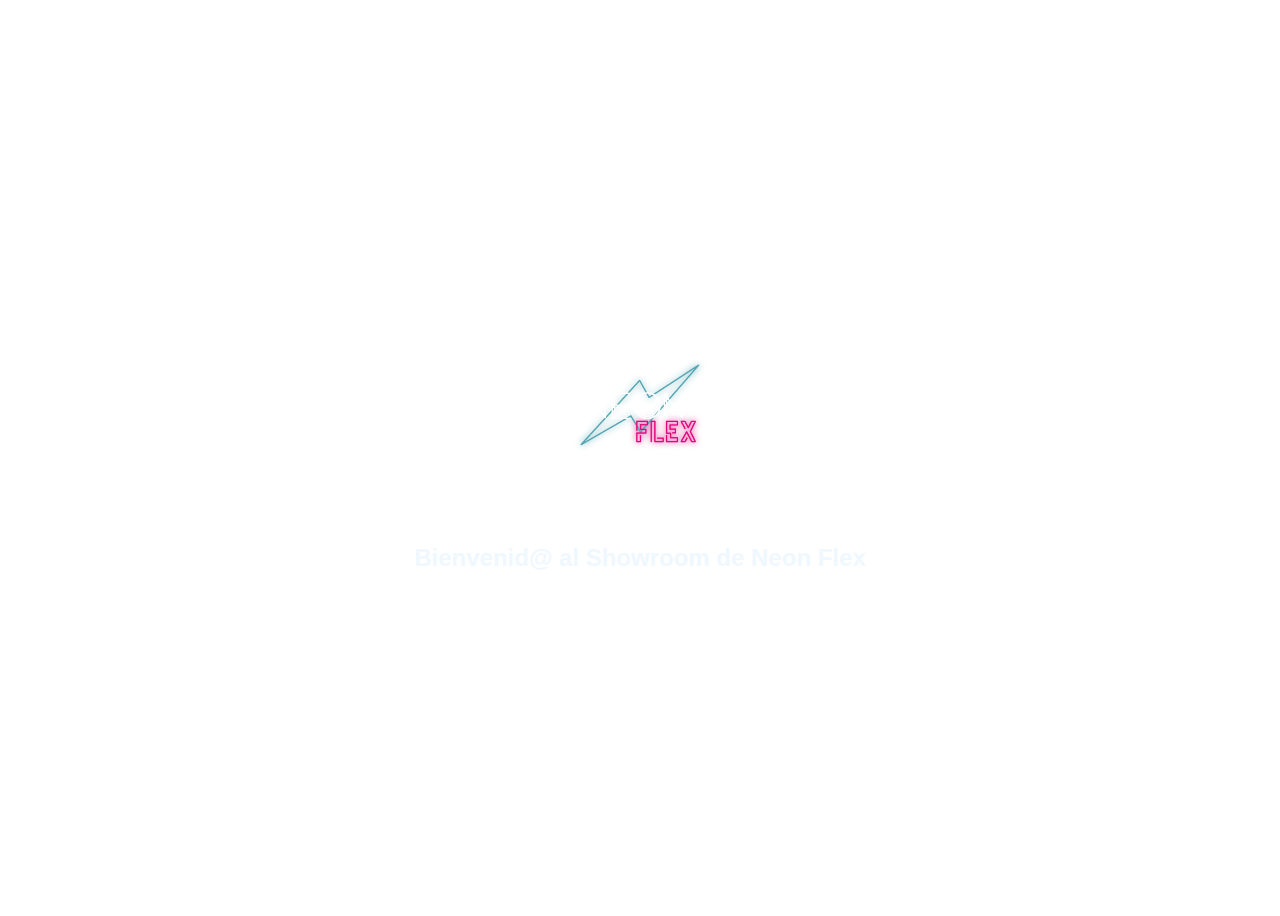
==== index.html @ dae8bcdf "first commit" ====
<!DOCTYPE html>
<html>
<head>
    <link rel="stylesheet" href="style.css">
  <meta charset="UTF-8">
  <meta name="viewport" content="width=device-width, initial-scale=1.0">
  <title>Neon Flex Showroom</title>

</head>
<body>
  <div class="logo"></div>
  <div class="welcome-message">Bienvenid@ al Showroom de Neon Flex</div>

  <script>
    setTimeout(function() {
      window.location.href = 'https://linktr.ee/showrromneonflex';
      // replace with your desired URL
    }, 4000);
  </script>
</body>
</html>
---- style.css ----
body {
  display: flex;
  flex-direction: column;
  align-items: center;
  justify-content: center;
  min-height: 100vh;
  font-family: Arial, sans-serif;
  animation: changeBackground 4s linear infinite;
}
  @keyframes changeBackground {
    0% {
      background: linear-gradient(-45deg, #570f57, #1d6464, #256825, #9c9c15);
      background-size: 400% 400%;
      background-position: 0 50%;
    }
    100% {
      background: linear-gradient(-45deg, #000000, #886210, #785ba1, #322e37);
      background-size: 400% 400%;
      background-position: 100% 50%;
    }
  }


.logo {
  width: 200px;
  height: 200px;
  background-image: url('glowlogo.png'); /* replace with your logo URL or data URI */
  background-size: contain;
  background-repeat: no-repeat;
  margin-bottom: 20px;
}

.welcome-message {
  font-size: 24px;
  font-weight: bold;
  text-align: center;
  margin-bottom: 20px;
  color: aliceblue;
}
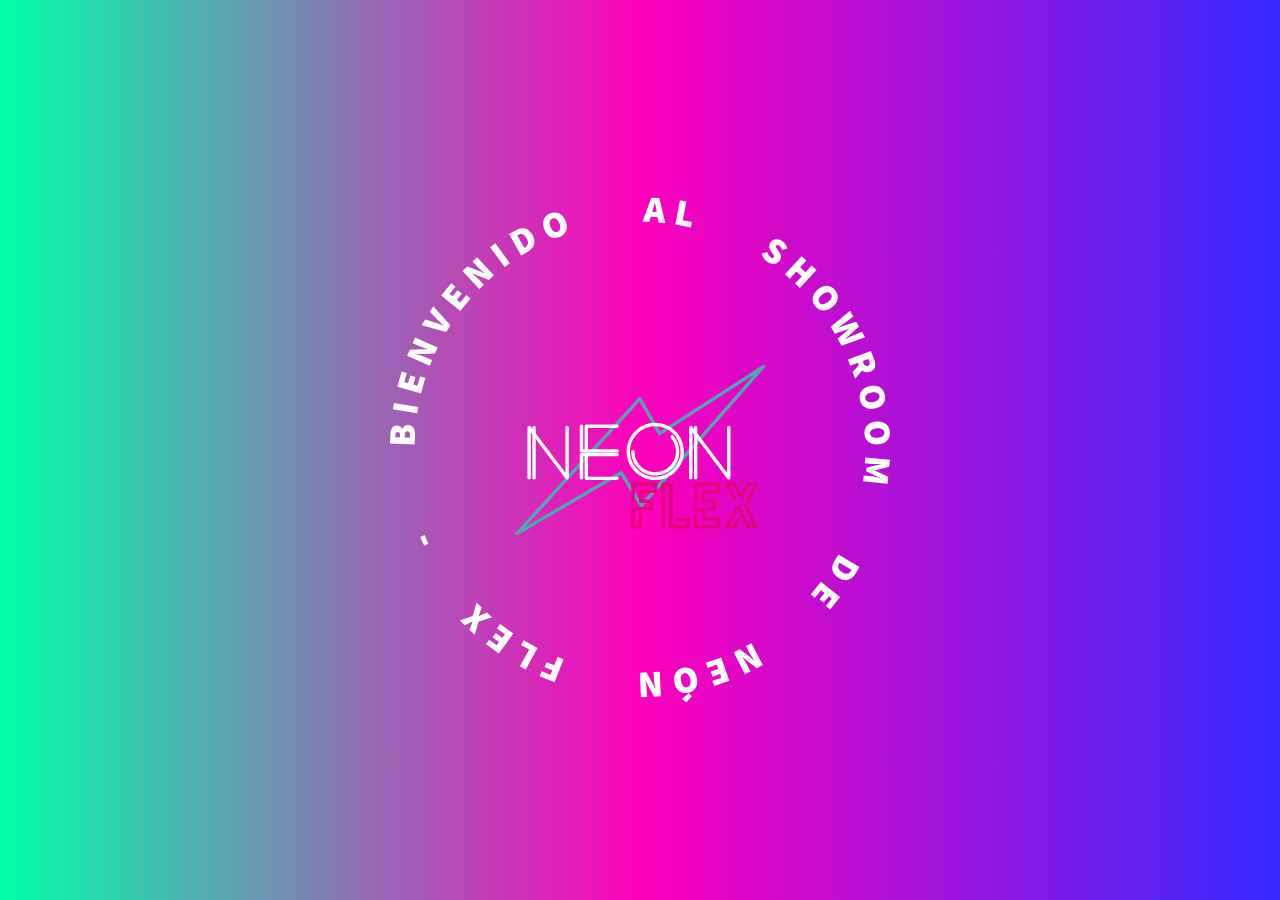
==== commit 95260998: "segundo" ====
--- a/index.html
+++ b/index.html
@@ -1,21 +1,261 @@
-<!DOCTYPE html>
-<html>
-<head>
-    <link rel="stylesheet" href="style.css">
-  <meta charset="UTF-8">
-  <meta name="viewport" content="width=device-width, initial-scale=1.0">
-  <title>Neon Flex Showroom</title>
+<html lang="es">
+  <head>
+    <meta charset="UTF-8" />
+    <meta name="viewport" content="width=device-width, initial-scale=1.0" />
+    <link rel="stylesheet" href="styles.css" />
+    <title>Showroom Neón Flex</title>
+  </head>
+  <body>
+    <div class="contenedor">
+      <div class="logo">
+        <?xml version="1.0" encoding="UTF-8"?>
+        <svg
+          id="logoneon"
+          data-name="Capa 1"
+          xmlns="http://www.w3.org/2000/svg"
+          viewBox="0 0 2145 1463"
+        >
+          <defs>
+            <style>
+              .cls-1 {
+                fill: #fff;
+              }
 
-</head>
-<body>
-  <div class="logo"></div>
-  <div class="welcome-message">Bienvenid@ al Showroom de Neon Flex</div>
+              .cls-2 {
+                fill: #53a5b1;
+              }
 
-  <script>
-    setTimeout(function() {
-      window.location.href = 'https://linktr.ee/showrromneonflex';
-      // replace with your desired URL
-    }, 4000);
-  </script>
-</body>
-</html>+              .cls-3 {
+                fill: #e3057d;
+              }
+            </style>
+          </defs>
+          <path
+            class="cls-2"
+            d="m14.51,1463c-4.25,0-8.44-1.87-11.28-5.38-4.51-5.57-4.28-13.6.55-18.9L1060.79,279.73c3.14-3.44,7.73-5.16,12.35-4.64,4.62.53,8.71,3.24,11,7.29l161.44,286.58L2122.63,2.32c6.08-3.93,14.12-2.77,18.85,2.71,4.73,5.48,4.69,13.6-.08,19.04l-1047,1192c-3.04,3.46-7.55,5.28-12.14,4.88-4.59-.4-8.72-2.95-11.13-6.88l-165.58-270.86L21.83,1461.01c-2.29,1.34-4.82,1.99-7.32,1.99ZM1068.71,314.08L89.56,1387.71l813.61-476.72c6.82-4,15.58-1.79,19.7,4.95l162.73,266.2L2050.82,83.24l-802.45,518.44c-3.36,2.17-7.46,2.86-11.34,1.9-3.88-.96-7.19-3.48-9.16-6.96l-159.16-282.54Z"
+          />
+          <g>
+            <path
+              class="cls-3"
+              d="m1075.5,1403h-63c-8.01,0-14.5-6.49-14.5-14.5v-154c0-8.01,6.49-14.5,14.5-14.5h147.5v-36h-81.5c-8.01,0-14.5-6.49-14.5-14.5v-85c0-8.01,6.49-14.5,14.5-14.5h112.5v-32h-164v151.5c0,8.01-6.49,14.5-14.5,14.5s-14.5-6.49-14.5-14.5v-166c0-8.01,6.49-14.5,14.5-14.5h193c8.01,0,14.5,6.49,14.5,14.5v61c0,8.01-6.49,14.5-14.5,14.5h-112.5v56h81.5c8.01,0,14.5,6.49,14.5,14.5v65c0,8.01-6.49,14.5-14.5,14.5h-147.5v125h34v-87.5c0-8.01,6.49-14.5,14.5-14.5s14.5,6.49,14.5,14.5v102c0,8.01-6.49,14.5-14.5,14.5Z"
+            />
+            <path
+              class="cls-3"
+              d="m1486.5,1403h-148c-8.01,0-14.5-6.49-14.5-14.5v-350.5h-38v350.5c0,8.01-6.49,14.5-14.5,14.5s-14.5-6.49-14.5-14.5v-365c0-8.01,6.49-14.5,14.5-14.5h67c8.01,0,14.5,6.49,14.5,14.5v350.5h119v-32h-84.5c-8.01,0-14.5-6.49-14.5-14.5s6.49-14.5,14.5-14.5h99c8.01,0,14.5,6.49,14.5,14.5v61c0,8.01-6.49,14.5-14.5,14.5Z"
+            />
+            <path
+              class="cls-3"
+              d="m1743.5,1403h-195c-8.01,0-14.5-6.49-14.5-14.5v-105c0-8.01,6.49-14.5,14.5-14.5s14.5,6.49,14.5,14.5v90.5h166v-38h-108.5c-8.01,0-14.5-6.49-14.5-14.5v-66.5h-57.5c-8.01,0-14.5-6.49-14.5-14.5v-217c0-8.01,6.49-14.5,14.5-14.5h195c8.01,0,14.5,6.49,14.5,14.5v65c0,8.01-6.49,14.5-14.5,14.5h-113.5v49h81.5c8.01,0,14.5,6.49,14.5,14.5v65c0,8.01-6.49,14.5-14.5,14.5h-51c-8.01,0-14.5-6.49-14.5-14.5s6.49-14.5,14.5-14.5h36.5v-36h-81.5c-8.01,0-14.5-6.49-14.5-14.5v-78c0-8.01,6.49-14.5,14.5-14.5h113.5v-36h-166v188h57.5c8.01,0,14.5,6.49,14.5,14.5v66.5h108.5c8.01,0,14.5,6.49,14.5,14.5v67c0,8.01-6.49,14.5-14.5,14.5Z"
+            />
+            <path
+              class="cls-3"
+              d="m2066.5,1403h-62c-5.38,0-10.33-2.98-12.83-7.75l-78.64-149.5-72.65,128.25h37.43l26.9-50.33c3.77-7.06,12.56-9.73,19.62-5.95,7.06,3.78,9.73,12.56,5.95,19.62l-31,58c-2.52,4.72-7.44,7.67-12.79,7.67h-71c-5.16,0-9.93-2.74-12.53-7.2-2.6-4.46-2.63-9.96-.09-14.45l98-173c2.61-4.61,7.54-7.42,12.84-7.35,5.3.08,10.14,3.05,12.61,7.75l86.92,165.25h30.52l-75.43-162.39c-1.83-3.95-1.8-8.5.1-12.42l77.94-161.19h-35.2l-55.9,104.35c-2.52,4.7-7.4,7.63-12.73,7.65h-.05c-5.31,0-10.19-2.9-12.73-7.56l-56.88-104.44h-33.35l56.79,107.74c3.73,7.08,1.02,15.85-6.07,19.59-7.09,3.74-15.86,1.02-19.59-6.07l-68-129c-2.37-4.5-2.21-9.9.41-14.25,2.62-4.35,7.33-7.01,12.42-7.01h66c5.31,0,10.19,2.9,12.73,7.56l48.16,88.43,47.32-88.34c2.52-4.71,7.44-7.65,12.78-7.65h67c4.99,0,9.63,2.57,12.28,6.79,2.65,4.23,2.94,9.52.77,14.02l-85.01,175.81,82.1,176.77c2.09,4.49,1.74,9.73-.93,13.91-2.66,4.17-7.27,6.7-12.22,6.7Z"
+            />
+          </g>
+          <g>
+            <path
+              class="cls-1"
+              d="m1550.5,983c-8.01,0-14.5-6.49-14.5-14.5v-432c0-8.01,6.49-14.5,14.5-14.5s14.5,6.49,14.5,14.5v432c0,8.01-6.49,14.5-14.5,14.5Z"
+            />
+            <g>
+              <path
+                class="cls-1"
+                d="m447.5,983c-4.46,0-8.78-2.07-11.58-5.77l-299.93-397.45v388.71c0,8.01-6.49,14.5-14.5,14.5s-14.5-6.49-14.5-14.5v-432c0-6.23,3.98-11.77,9.89-13.75,5.91-1.98,12.43.04,16.18,5.01l299.93,397.45v-388.71c0-8.01,6.49-14.5,14.5-14.5s14.5,6.49,14.5,14.5v432c0,6.23-3.98,11.77-9.89,13.75-1.51.51-3.07.75-4.6.75Z"
+              />
+              <path
+                class="cls-1"
+                d="m163.5,983c-8.01,0-14.5-6.49-14.5-14.5v-432c0-8.01,6.49-14.5,14.5-14.5s14.5,6.49,14.5,14.5v432c0,8.01-6.49,14.5-14.5,14.5Z"
+              />
+              <path
+                class="cls-1"
+                d="m1834.5,983c-4.46,0-8.78-2.07-11.58-5.77l-299.93-397.45v388.71c0,8.01-6.49,14.5-14.5,14.5s-14.5-6.49-14.5-14.5v-432c0-6.23,3.98-11.77,9.89-13.75,5.91-1.98,12.42.04,16.18,5.01l299.93,397.45v-388.71c0-8.01,6.49-14.5,14.5-14.5s14.5,6.49,14.5,14.5v432c0,6.23-3.98,11.77-9.89,13.75-1.51.51-3.07.75-4.6.75Z"
+              />
+              <path
+                class="cls-1"
+                d="m876.5,751h-306c-8.01,0-14.5-6.49-14.5-14.5v-211c0-8.01,6.49-14.5,14.5-14.5s14.5,6.49,14.5,14.5v196.5h291.5c8.01,0,14.5,6.49,14.5,14.5s-6.49,14.5-14.5,14.5Z"
+              />
+              <path
+                class="cls-1"
+                d="m570.5,983c-8.01,0-14.5-6.49-14.5-14.5v-200c0-8.01,6.49-14.5,14.5-14.5h306c8.01,0,14.5,6.49,14.5,14.5s-6.49,14.5-14.5,14.5h-291.5v185.5c0,8.01-6.49,14.5-14.5,14.5Z"
+              />
+              <path
+                class="cls-1"
+                d="m876.5,987h-265c-8.01,0-14.5-6.49-14.5-14.5v-204c0-8.01,6.49-14.5,14.5-14.5s14.5,6.49,14.5,14.5v189.5h250.5c8.01,0,14.5,6.49,14.5,14.5s-6.49,14.5-14.5,14.5Z"
+              />
+              <path
+                class="cls-1"
+                d="m611.5,750.74c-8.01,0-14.5-6.49-14.5-14.5v-210.37c0-8.01,6.49-14.5,14.5-14.5h265c8.01,0,14.5,6.49,14.5,14.5s-6.49,14.5-14.5,14.5h-250.5v195.87c0,8.01-6.49,14.5-14.5,14.5Z"
+              />
+              <path
+                class="cls-1"
+                d="m1203.5,987c-65.58,0-127.23-25.54-173.59-71.91s-71.91-108.02-71.91-173.59,25.54-127.23,71.91-173.59,108.02-71.91,173.59-71.91,127.23,25.54,173.59,71.91c46.37,46.37,71.91,108.02,71.91,173.59s-25.54,127.23-71.91,173.59-108.02,71.91-173.59,71.91Zm0-462c-119.38,0-216.5,97.12-216.5,216.5s97.12,216.5,216.5,216.5,216.5-97.12,216.5-216.5-97.12-216.5-216.5-216.5Z"
+              />
+              <path
+                class="cls-1"
+                d="m1203.5,948c-113.86,0-206.5-92.64-206.5-206.5,0-8.01,6.49-14.5,14.5-14.5s14.5,6.49,14.5,14.5c0,97.87,79.63,177.5,177.5,177.5s177.5-79.63,177.5-177.5c0-42.58-15.38-83.79-43.29-116.04-5.24-6.05-4.58-15.21,1.47-20.45,6.05-5.24,15.21-4.58,20.45,1.47,32.48,37.51,50.37,85.46,50.37,135.02,0,113.86-92.64,206.5-206.5,206.5Z"
+              />
+            </g>
+          </g>
+        </svg>
+      </div>
+      <div class="elipse">
+        <?xml version="1.0" encoding="UTF-8"?>
+        <svg
+          id="textoelipse"
+          data-name="Capa 1"
+          xmlns="http://www.w3.org/2000/svg"
+          viewBox="0 0 3264.2 3297.68"
+        >
+          <defs>
+            <style>
+              .cls-1 {
+                fill: #fff;
+              }
+            </style>
+          </defs>
+          <path
+            class="cls-1"
+            d="m119.23,1485.42c-21.21-1.05-33.67,10.69-38.87,25.77l-.99-.05c-4.32-12.58-19.72-21.26-33.53-21.94-31.58-1.57-41.31,25.15-42.98,58.7l-2.87,57.73,160.35,7.96,3.11-62.66c1.72-34.54-11.17-63.86-44.23-65.5Zm-53.75,66.57l-.71,14.31-30.1-1.5.71-14.31c.69-13.81,4.95-20.03,14.82-19.54,9.87.49,15.96,7.22,15.28,21.04Zm65.27.27l-.86,17.27-34.04-1.69.86-17.27c.83-16.77,5.67-24.45,17.51-23.86s17.37,8.78,16.54,25.55Z"
+          />
+          <rect
+            class="cls-1"
+            x="80.64"
+            y="1295.35"
+            width="42.48"
+            height="160.55"
+            transform="translate(-1271.98 1252.13) rotate(-80.63)"
+          />
+          <polygon
+            class="cls-1"
+            points="231.07 1177.9 196.83 1168.28 179.59 1229.63 152 1221.88 166.17 1171.46 131.93 1161.84 117.76 1212.25 93.51 1205.43 110.08 1146.46 75.84 1136.84 47.77 1236.71 202.33 1280.15 231.07 1177.9"
+          />
+          <path
+            class="cls-1"
+            d="m147.85,951.89l42.52,18.67c18.09,7.95,41.65,14.52,58.27,19.66l-.4.91-39.18-.48-79.89,3.76-17.48,39.8,147,64.57,16.29-37.09-42.52-18.68c-18.09-7.95-40.74-14.12-58.27-19.66l.4-.9,38.95.38,80.11-3.66,17.48-39.8-147-64.57-16.29,37.09Z"
+          />
+          <path
+            class="cls-1"
+            d="m259.91,747.02l51.06,50.79c12.28,12.54,24.66,23.99,37.02,36.87l-.52.84c-17.04-5.32-32.67-11.52-49.5-16.71l-68.48-22.65-23.67,38.22,161.47,44.2,27.05-43.68-111.54-124.84-22.89,36.96Z"
+          />
+          <polygon
+            class="cls-1"
+            points="525.78 659.29 498.19 636.84 457.97 686.27 435.75 668.18 468.8 627.57 441.21 605.12 408.16 645.73 388.62 629.83 427.29 582.32 399.7 559.87 334.21 640.33 458.74 741.67 525.78 659.29"
+          />
+          <path
+            class="cls-1"
+            d="m612.24,569.97l-31.64-33.99c-13.46-14.46-31.82-29.1-45.72-41.13l.72-.67,35.61,15.78,75.01,28.37,31.82-29.62-109.4-117.51-29.65,27.6,31.64,33.99c13.46,14.46,32.49,29.82,45.72,41.13l-.72.67-35.78-15.96-74.84-28.19-31.82,29.62,109.4,117.51,29.65-27.6Z"
+          />
+          <rect
+            class="cls-1"
+            x="696.91"
+            y="296.4"
+            width="42.48"
+            height="160.55"
+            transform="translate(-83.94 496.16) rotate(-36.15)"
+          />
+          <path
+            class="cls-1"
+            d="m899.72,354.15c40.43-22.84,57.77-60.44,29.82-109.9s-68.37-52.72-110.95-28.66l-41.29,23.33,78.98,139.78,43.44-24.54Zm-66.51-107.67c20.21-11.42,40.01-13.53,58.48,19.15s7.17,49.85-13.04,61.27l-2.15,1.21-45.44-80.43,2.15-1.21Z"
+          />
+          <path
+            class="cls-1"
+            d="m1047.38,103.38c-41.51,15.92-59.04,54.38-40.12,103.74,18.92,49.36,58.2,67.63,99.72,51.71,41.51-15.92,58.51-55.76,39.59-105.12-18.83-49.12-57.67-66.24-99.19-50.33Zm46.51,121.31c-17.99,6.9-35.6-5.92-46.04-33.14-10.43-27.21-5.38-47.14,12.61-54.04,17.99-6.9,35.07,4.54,45.51,31.76,10.43,27.22,5.91,48.53-12.08,55.42Z"
+          />
+          <path
+            class="cls-1"
+            d="m1707.27,0l-58.57,157.28,43.39,2.64,10.04-33.54,44.71,2.72,5.9,34.51,44.87,2.73L1758.55,3.12l-51.28-3.12Zm4.53,94.06l3.27-10.94c4.88-15.04,9.99-34.04,14.43-50.1l.99.06c2.97,16.27,5.73,35.98,8.74,51.51l1.92,11.25-29.36-1.79Z"
+          />
+          <polygon
+            class="cls-1"
+            points="1970.97 160.64 1911.29 149.25 1934.71 26.48 1892.98 18.52 1862.89 176.22 1964.31 195.58 1970.97 160.64"
+          />
+          <path
+            class="cls-1"
+            d="m2541.13,315.49c9.76,6.73,15.25,15.3,19.86,27.78l32.63-9.92c-3.94-20.41-16.69-37.59-31.75-47.96-28.88-19.9-61.98-15.4-77.53,7.18-13.17,19.12-9.03,39.67,1.29,55.17l11.71,18.27c8.11,12.18,13.42,18.84,9.07,25.15-4.06,5.9-10.92,6.27-21.5-1.01-9.76-6.73-17.92-20.14-22.09-34.11l-36.47,10.27c5.41,22.62,20.33,41.9,37.01,53.39,32.95,22.7,65.4,15.66,80.81-6.72,12.61-18.31,11.1-36.14-.89-54l-11.73-17.38c-8.78-12.95-14.76-20.37-10.42-26.67,4.06-5.9,11.45-5.31,20,.58Z"
+          />
+          <polygon
+            class="cls-1"
+            points="2753.37 444.34 2712.94 488.37 2677.64 455.95 2718.08 411.93 2686.79 383.19 2578.18 501.44 2609.47 530.17 2652.58 483.24 2687.87 515.65 2644.77 562.59 2676.06 591.33 2784.66 473.08 2753.37 444.34"
+          />
+          <path
+            class="cls-1"
+            d="m2776.37,709.97c27.89,34.63,71.03,38.58,112.2,5.43,40.98-33,45.36-75.21,17.47-109.84-27.89-34.63-69.87-39.51-111.04-6.36s-46.51,76.14-18.62,110.77Zm45.89-76.91c22.7-18.28,43.22-19.58,55.3-4.58s6.44,34.77-16.26,53.06c-22.7,18.28-44.37,20.51-56.46,5.5s-5.28-35.71,17.42-53.99Z"
+          />
+          <path
+            class="cls-1"
+            d="m2903.79,889.52l61.28-21.13c11.96-3.94,24.42-9.02,35.58-13.37l.49.86c-9.58,7.14-20.21,15.44-29.73,23.68l-49.34,42.18,26.57,46.84,152.81-56-19.98-35.23-65.4,26.87c-15.03,6.54-30.83,13.23-46.51,20.13l-.49-.86c13.36-10.99,26.94-22.09,39.44-32.59l53.46-47.93-17.55-30.94-68.57,21.29c-15.86,5.59-32.14,11.42-48.21,17.12l-.49-.86c13.76-9.79,27.39-19.79,41.15-29.58l56.63-42.34-21.45-37.81-125.76,103.7,26.08,45.98Z"
+          />
+          <path
+            class="cls-1"
+            d="m3004.49,1098.43l50.43-18.86,5.72,15.29-40.75,44.75,16.61,44.42,46.17-54.52c13.36,11.69,31.03,16.16,52.51,8.12,37.48-14.02,38.2-45.93,26.09-78.32l-21.28-56.91-150.38,56.24,14.88,39.79Zm118.92-44.47l5.36,14.34c5.88,15.73,4.83,25.62-8.12,30.46-12.96,4.85-23.01-.89-28.89-16.62l-5.36-14.34,37.02-13.84Z"
+          />
+          <path
+            class="cls-1"
+            d="m3165.77,1377.6c51.45-10.98,74.39-46.69,65.12-90.17-9.28-43.48-44.55-66.77-96.25-55.74-51.69,11.03-75.84,47-66.56,90.48,9.28,43.48,46,66.46,97.7,55.43Zm-61.95-63.06c-4.02-18.84,11.38-34.25,39.89-40.33,28.5-6.08,47.4,2.01,51.42,20.85s-9.93,33.94-38.44,40.02c-28.5,6.08-48.85-1.7-52.88-20.54Z"
+          />
+          <path
+            class="cls-1"
+            d="m3177.3,1463.1c-52.77,3.1-82.06,35.01-79.46,79.39s35.45,72.64,88.21,69.53c52.52-3.09,80.58-34.92,77.98-79.3-2.61-44.38-33.97-72.72-86.73-69.62Zm50.24,71.77c1.13,19.23-14.94,32.05-44.04,33.76-29.09,1.71-48.04-9.05-49.17-28.28s16.42-32.14,45.51-33.85c29.09-1.71,46.56,9.14,47.69,28.37Z"
+          />
+          <path
+            class="cls-1"
+            d="m3100.21,1735.38l47.2,4.62c16.22,1.59,41.39.58,57.56.18l-.1.98-39.6,9.03-54.78,14.49-2.21,22.62,50.92,24.84,37.05,17.03-.1.98c-15.79-3.53-40.28-9.41-56.5-10.99l-47.2-4.62-3.76,38.35,159.78,15.65,4.43-45.23-63.12-29.51c-8.56-3.82-18.15-7.24-27.2-11.1l.1-.98c9.63-2.04,19.7-3.53,28.84-5.61l67.75-17.68,4.43-45.23-159.78-15.65-3.71,37.86Z"
+          />
+          <path
+            class="cls-1"
+            d="m2901.76,2373.92c-23.83,39.85-20.29,81.11,28.46,110.26s85.5,11.98,110.6-29.99l24.34-40.7-137.79-82.39-25.6,42.82Zm33.06,11.13l79.29,47.41-1.27,2.12c-11.92,19.93-28.08,31.56-60.3,12.29s-30.9-39.77-18.98-59.7l1.27-2.12Z"
+          />
+          <polygon
+            class="cls-1"
+            points="2746.87 2591.76 2774.64 2613.98 2814.46 2564.23 2836.83 2582.13 2804.11 2623.01 2831.88 2645.24 2864.6 2604.36 2884.27 2620.1 2845.99 2667.92 2873.76 2690.15 2938.58 2609.16 2813.24 2508.83 2746.87 2591.76"
+          />
+          <path
+            class="cls-1"
+            d="m2324.22,2928.77l21.18,41.33c9.01,17.58,22.68,36.67,32.77,52.04l-.88.45-29.96-24.89-64.43-47.75-38.69,19.82,73.22,142.88,36.05-18.47-21.18-41.33c-9.01-17.58-23.13-37.55-32.77-52.04l.88-.45,30.07,25.11,64.32,47.53,38.69-19.82-73.22-142.88-36.05,18.47Z"
+          />
+          <polygon
+            class="cls-1"
+            points="2062.29 3038.33 2073.95 3071.94 2134.15 3051.06 2143.54 3078.13 2094.07 3095.28 2105.72 3128.89 2155.2 3111.73 2163.45 3135.54 2105.58 3155.61 2117.23 3189.21 2215.25 3155.22 2162.64 3003.53 2062.29 3038.33"
+          />
+          <path
+            class="cls-1"
+            d="m1914.67,3070.97c-43.64,8.5-67.27,44.81-57.16,96.69,10.06,51.64,45.35,75.22,88.99,66.71s67.55-43.36,57.45-95.24-45.63-76.67-89.28-68.17Zm24.84,127.53c-18.91,3.68-33.76-10.54-39.33-39.14-5.57-28.61,2.57-48.82,21.48-52.5,18.91-3.68,34.04,11.99,39.62,40.6,5.57,28.61-2.85,47.36-21.76,51.05Z"
+          />
+          <polygon
+            class="cls-1"
+            points="1907.16 3275.27 1934.17 3297.68 1971.5 3254.18 1949.01 3236.92 1907.16 3275.27"
+          />
+          <path
+            class="cls-1"
+            d="m1721.02,3098.63l1.99,46.39c.84,19.74,5.29,42.79,8.05,60.97l-.99.04-16.83-35.13-38.61-70.29-43.43,1.86,6.86,160.41,40.47-1.73-1.99-46.39c-.84-19.74-5.33-43.78-8.05-60.97l.99-.04,16.84,35.38,38.6,70.05,43.43-1.86-6.86-160.41-40.47,1.73Z"
+          />
+          <polygon
+            class="cls-1"
+            points="1072.33 3054.07 1022.77 3034.34 1009.61 3067.38 1059.18 3087.12 1047.85 3115.57 990.02 3092.55 976.87 3125.6 1074.17 3164.33 1133.55 3015.17 1094.08 2999.46 1072.33 3054.07"
+          />
+          <polygon
+            class="cls-1"
+            points="855.8 2922.51 908.98 2951.91 848.51 3061.28 885.69 3081.84 963.37 2941.34 873.01 2891.38 855.8 2922.51"
+          />
+          <polygon
+            class="cls-1"
+            points="698.37 2813.53 749.78 2851.19 732.85 2874.3 690.61 2843.36 669.59 2872.05 711.83 2903 696.94 2923.32 647.52 2887.12 626.5 2915.81 710.2 2977.12 805.07 2847.6 719.39 2784.83 698.37 2813.53"
+          />
+          <path
+            class="cls-1"
+            d="m633.18,2709.9l-28.38,12.5c-8.31,3.67-16.61,7.35-25.94,12.1l-.71-.68c3.98-9.87,7.29-18.33,10.24-27.13l10.54-29.58-34.26-32.79-24.28,88.23-84.96,29.45,32.83,31.43,24.89-12.42c7.26-3.3,15.91-7.33,25.58-12.44l.71.68c-3.96,10.57-7.61,19.38-10.24,27.13l-10.25,26.43,34.26,32.79,24.36-84.74,88.45-29.53-32.83-31.43Z"
+          />
+          <rect
+            class="cls-1"
+            x="209.48"
+            y="2207.89"
+            width="29.64"
+            height="62.24"
+            transform="translate(-871.34 273.55) rotate(-23.42)"
+          />
+        </svg>
+      </div>
+    </div>
+  </body>
+  <script src="index.js"></script>
+</html>
--- a/styles.css
+++ b/styles.css
@@ -0,0 +1,150 @@
+
+* {
+  margin: 0;
+  padding: 0;
+  box-sizing: border-box;
+}
+
+body {
+  display: flex;
+  justify-content: center;
+  align-items: center;
+  height: 100vh;
+  background: linear-gradient(to right, #00ffaa, #ff00bb, #342aff);
+  animation: changeBackground 2s linear infinite;
+}
+
+body {
+  display: flex;
+  flex-direction: column;
+  align-items: center;
+  justify-content: center;
+  min-height: 100vh;
+  font-family: Arial, sans-serif;
+  animation: changeBackground 12s linear infinite;
+}
+  @keyframes changeBackground {
+    0% {
+      background: linear-gradient(to right, #b42906, #099928, #3c01bb);
+      background-size: 400% 400%;
+      background-position: 0 50%;
+    }
+    100% {
+      background: linear-gradient(to right, #0392b6, #ba05a8, #c6d404);
+      background-size: 400% 400%;
+      background-position: 100% 50%;
+    }
+  }
+
+.contenedor {
+  width: 250px;
+  position: relative;
+}
+
+
+.logo {
+  position: relative;
+}
+
+.elipse {
+  width: 200%;
+  height: auto;
+  position: absolute;
+  top: 50%;
+  left: 50%;
+  transform: translate(-50%, -50%);
+  animation: rotateAnimation 25s linear infinite;
+}
+
+a{
+  text-decoration: none;
+  color: white;
+}
+
+.botones {
+  display: flex;
+  justify-content: center;
+  align-items: center;
+  flex-direction: column;
+margin-top: 20px;
+}
+
+.boton {
+  display: flex;
+  justify-content: center;
+  align-items: center;
+  padding: 10px 20px;
+  width: 300px;
+  height: 50px;
+  border: 1px solid white;
+  /* background-color: #3f51b5; */
+  color: #ffffff;
+  text-decoration: none;
+  border-radius: 20px;
+  font-family: Arial, sans-serif;
+  font-size: 16px;
+  transition: background-color 0.3s ease;
+  margin-top: 20px;
+}
+
+.boton:hover {
+  background-color: #303f9f;
+}
+
+.redes img{
+  margin: 20px;
+ width: 50px;
+}
+@media (max-width: 600px) {
+  .botones {
+      grid-template-columns: repeat(auto-fit, minmax(250px, fr));
+  }
+}
+
+@media (max-width: 600px) {
+  .botones {
+      grid-template-columns: repeat(auto-fit, minmax(150px, 1fr));
+  }
+}
+
+
+
+@keyframes rotateAnimation {
+  from {
+      transform: translate(-50%, -50%) rotate(0deg);
+  }
+  to {
+      transform: translate(-50%, -50%) rotate(360deg);
+  }
+}
+
+footer {
+  text-align: center;
+  margin-top: 20px;
+}
+
+.redes {
+  font-size: 24px;
+}
+
+.redes a {
+  color: #fff; 
+  margin: 0 10px;
+}
+
+/* Media query para dispositivos móviles */
+@media (max-width: 768px) {
+  .redes {
+    font-size: 20px;
+  }
+}
+
+
+/* MOBILE  */
+
+@media only screen and (max-width: 768px) {
+  .contenedor {
+    width: 150px;
+    position: relative;
+  }
+}
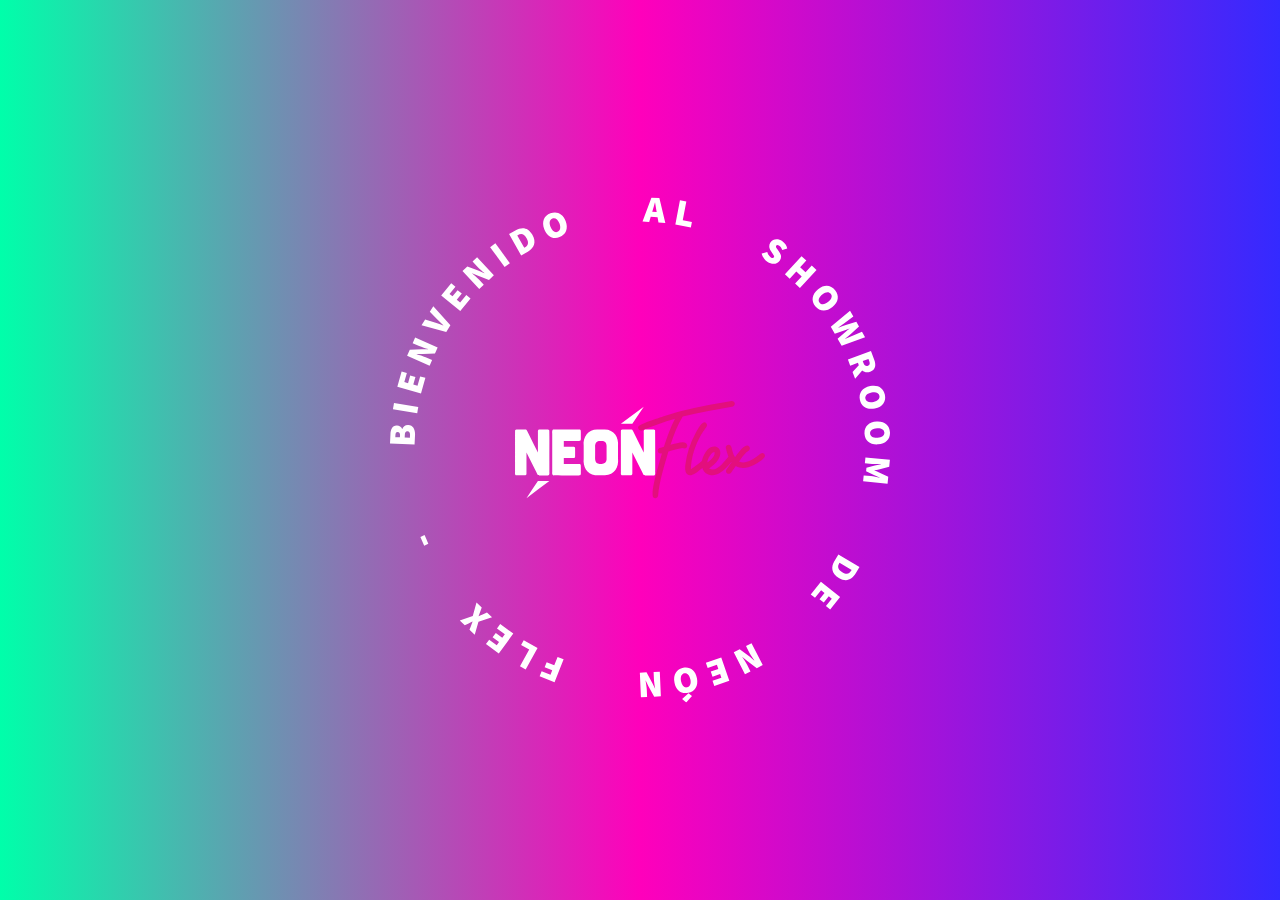
==== commit 1140cdd6: "catalogo de tipografías" ====
--- a/index.html
+++ b/index.html
@@ -9,93 +9,34 @@
     <div class="contenedor">
       <div class="logo">
         <?xml version="1.0" encoding="UTF-8"?>
-        <svg
-          id="logoneon"
-          data-name="Capa 1"
-          xmlns="http://www.w3.org/2000/svg"
-          viewBox="0 0 2145 1463"
-        >
+        <svg id="Capa_1" data-name="Capa 1" xmlns="http://www.w3.org/2000/svg" viewBox="0 0 157.73 61.34">
           <defs>
             <style>
               .cls-1 {
+                fill: #56a6b1;
+              }
+        
+              .cls-1, .cls-2, .cls-3 {
+                stroke-width: 0px;
+              }
+        
+              .cls-2 {
                 fill: #fff;
               }
-
-              .cls-2 {
-                fill: #53a5b1;
-              }
-
+        
               .cls-3 {
-                fill: #e3057d;
+                fill: #e30f7d;
               }
             </style>
           </defs>
-          <path
-            class="cls-2"
-            d="m14.51,1463c-4.25,0-8.44-1.87-11.28-5.38-4.51-5.57-4.28-13.6.55-18.9L1060.79,279.73c3.14-3.44,7.73-5.16,12.35-4.64,4.62.53,8.71,3.24,11,7.29l161.44,286.58L2122.63,2.32c6.08-3.93,14.12-2.77,18.85,2.71,4.73,5.48,4.69,13.6-.08,19.04l-1047,1192c-3.04,3.46-7.55,5.28-12.14,4.88-4.59-.4-8.72-2.95-11.13-6.88l-165.58-270.86L21.83,1461.01c-2.29,1.34-4.82,1.99-7.32,1.99ZM1068.71,314.08L89.56,1387.71l813.61-476.72c6.82-4,15.58-1.79,19.7,4.95l162.73,266.2L2050.82,83.24l-802.45,518.44c-3.36,2.17-7.46,2.86-11.34,1.9-3.88-.96-7.19-3.48-9.16-6.96l-159.16-282.54Z"
-          />
-          <g>
-            <path
-              class="cls-3"
-              d="m1075.5,1403h-63c-8.01,0-14.5-6.49-14.5-14.5v-154c0-8.01,6.49-14.5,14.5-14.5h147.5v-36h-81.5c-8.01,0-14.5-6.49-14.5-14.5v-85c0-8.01,6.49-14.5,14.5-14.5h112.5v-32h-164v151.5c0,8.01-6.49,14.5-14.5,14.5s-14.5-6.49-14.5-14.5v-166c0-8.01,6.49-14.5,14.5-14.5h193c8.01,0,14.5,6.49,14.5,14.5v61c0,8.01-6.49,14.5-14.5,14.5h-112.5v56h81.5c8.01,0,14.5,6.49,14.5,14.5v65c0,8.01-6.49,14.5-14.5,14.5h-147.5v125h34v-87.5c0-8.01,6.49-14.5,14.5-14.5s14.5,6.49,14.5,14.5v102c0,8.01-6.49,14.5-14.5,14.5Z"
-            />
-            <path
-              class="cls-3"
-              d="m1486.5,1403h-148c-8.01,0-14.5-6.49-14.5-14.5v-350.5h-38v350.5c0,8.01-6.49,14.5-14.5,14.5s-14.5-6.49-14.5-14.5v-365c0-8.01,6.49-14.5,14.5-14.5h67c8.01,0,14.5,6.49,14.5,14.5v350.5h119v-32h-84.5c-8.01,0-14.5-6.49-14.5-14.5s6.49-14.5,14.5-14.5h99c8.01,0,14.5,6.49,14.5,14.5v61c0,8.01-6.49,14.5-14.5,14.5Z"
-            />
-            <path
-              class="cls-3"
-              d="m1743.5,1403h-195c-8.01,0-14.5-6.49-14.5-14.5v-105c0-8.01,6.49-14.5,14.5-14.5s14.5,6.49,14.5,14.5v90.5h166v-38h-108.5c-8.01,0-14.5-6.49-14.5-14.5v-66.5h-57.5c-8.01,0-14.5-6.49-14.5-14.5v-217c0-8.01,6.49-14.5,14.5-14.5h195c8.01,0,14.5,6.49,14.5,14.5v65c0,8.01-6.49,14.5-14.5,14.5h-113.5v49h81.5c8.01,0,14.5,6.49,14.5,14.5v65c0,8.01-6.49,14.5-14.5,14.5h-51c-8.01,0-14.5-6.49-14.5-14.5s6.49-14.5,14.5-14.5h36.5v-36h-81.5c-8.01,0-14.5-6.49-14.5-14.5v-78c0-8.01,6.49-14.5,14.5-14.5h113.5v-36h-166v188h57.5c8.01,0,14.5,6.49,14.5,14.5v66.5h108.5c8.01,0,14.5,6.49,14.5,14.5v67c0,8.01-6.49,14.5-14.5,14.5Z"
-            />
-            <path
-              class="cls-3"
-              d="m2066.5,1403h-62c-5.38,0-10.33-2.98-12.83-7.75l-78.64-149.5-72.65,128.25h37.43l26.9-50.33c3.77-7.06,12.56-9.73,19.62-5.95,7.06,3.78,9.73,12.56,5.95,19.62l-31,58c-2.52,4.72-7.44,7.67-12.79,7.67h-71c-5.16,0-9.93-2.74-12.53-7.2-2.6-4.46-2.63-9.96-.09-14.45l98-173c2.61-4.61,7.54-7.42,12.84-7.35,5.3.08,10.14,3.05,12.61,7.75l86.92,165.25h30.52l-75.43-162.39c-1.83-3.95-1.8-8.5.1-12.42l77.94-161.19h-35.2l-55.9,104.35c-2.52,4.7-7.4,7.63-12.73,7.65h-.05c-5.31,0-10.19-2.9-12.73-7.56l-56.88-104.44h-33.35l56.79,107.74c3.73,7.08,1.02,15.85-6.07,19.59-7.09,3.74-15.86,1.02-19.59-6.07l-68-129c-2.37-4.5-2.21-9.9.41-14.25,2.62-4.35,7.33-7.01,12.42-7.01h66c5.31,0,10.19,2.9,12.73,7.56l48.16,88.43,47.32-88.34c2.52-4.71,7.44-7.65,12.78-7.65h67c4.99,0,9.63,2.57,12.28,6.79,2.65,4.23,2.94,9.52.77,14.02l-85.01,175.81,82.1,176.77c2.09,4.49,1.74,9.73-.93,13.91-2.66,4.17-7.27,6.7-12.22,6.7Z"
-            />
-          </g>
-          <g>
-            <path
-              class="cls-1"
-              d="m1550.5,983c-8.01,0-14.5-6.49-14.5-14.5v-432c0-8.01,6.49-14.5,14.5-14.5s14.5,6.49,14.5,14.5v432c0,8.01-6.49,14.5-14.5,14.5Z"
-            />
-            <g>
-              <path
-                class="cls-1"
-                d="m447.5,983c-4.46,0-8.78-2.07-11.58-5.77l-299.93-397.45v388.71c0,8.01-6.49,14.5-14.5,14.5s-14.5-6.49-14.5-14.5v-432c0-6.23,3.98-11.77,9.89-13.75,5.91-1.98,12.43.04,16.18,5.01l299.93,397.45v-388.71c0-8.01,6.49-14.5,14.5-14.5s14.5,6.49,14.5,14.5v432c0,6.23-3.98,11.77-9.89,13.75-1.51.51-3.07.75-4.6.75Z"
-              />
-              <path
-                class="cls-1"
-                d="m163.5,983c-8.01,0-14.5-6.49-14.5-14.5v-432c0-8.01,6.49-14.5,14.5-14.5s14.5,6.49,14.5,14.5v432c0,8.01-6.49,14.5-14.5,14.5Z"
-              />
-              <path
-                class="cls-1"
-                d="m1834.5,983c-4.46,0-8.78-2.07-11.58-5.77l-299.93-397.45v388.71c0,8.01-6.49,14.5-14.5,14.5s-14.5-6.49-14.5-14.5v-432c0-6.23,3.98-11.77,9.89-13.75,5.91-1.98,12.42.04,16.18,5.01l299.93,397.45v-388.71c0-8.01,6.49-14.5,14.5-14.5s14.5,6.49,14.5,14.5v432c0,6.23-3.98,11.77-9.89,13.75-1.51.51-3.07.75-4.6.75Z"
-              />
-              <path
-                class="cls-1"
-                d="m876.5,751h-306c-8.01,0-14.5-6.49-14.5-14.5v-211c0-8.01,6.49-14.5,14.5-14.5s14.5,6.49,14.5,14.5v196.5h291.5c8.01,0,14.5,6.49,14.5,14.5s-6.49,14.5-14.5,14.5Z"
-              />
-              <path
-                class="cls-1"
-                d="m570.5,983c-8.01,0-14.5-6.49-14.5-14.5v-200c0-8.01,6.49-14.5,14.5-14.5h306c8.01,0,14.5,6.49,14.5,14.5s-6.49,14.5-14.5,14.5h-291.5v185.5c0,8.01-6.49,14.5-14.5,14.5Z"
-              />
-              <path
-                class="cls-1"
-                d="m876.5,987h-265c-8.01,0-14.5-6.49-14.5-14.5v-204c0-8.01,6.49-14.5,14.5-14.5s14.5,6.49,14.5,14.5v189.5h250.5c8.01,0,14.5,6.49,14.5,14.5s-6.49,14.5-14.5,14.5Z"
-              />
-              <path
-                class="cls-1"
-                d="m611.5,750.74c-8.01,0-14.5-6.49-14.5-14.5v-210.37c0-8.01,6.49-14.5,14.5-14.5h265c8.01,0,14.5,6.49,14.5,14.5s-6.49,14.5-14.5,14.5h-250.5v195.87c0,8.01-6.49,14.5-14.5,14.5Z"
-              />
-              <path
-                class="cls-1"
-                d="m1203.5,987c-65.58,0-127.23-25.54-173.59-71.91s-71.91-108.02-71.91-173.59,25.54-127.23,71.91-173.59,108.02-71.91,173.59-71.91,127.23,25.54,173.59,71.91c46.37,46.37,71.91,108.02,71.91,173.59s-25.54,127.23-71.91,173.59-108.02,71.91-173.59,71.91Zm0-462c-119.38,0-216.5,97.12-216.5,216.5s97.12,216.5,216.5,216.5,216.5-97.12,216.5-216.5-97.12-216.5-216.5-216.5Z"
-              />
-              <path
-                class="cls-1"
-                d="m1203.5,948c-113.86,0-206.5-92.64-206.5-206.5,0-8.01,6.49-14.5,14.5-14.5s14.5,6.49,14.5,14.5c0,97.87,79.63,177.5,177.5,177.5s177.5-79.63,177.5-177.5c0-42.58-15.38-83.79-43.29-116.04-5.24-6.05-4.58-15.21,1.47-20.45,6.05-5.24,15.21-4.58,20.45,1.47,32.48,37.51,50.37,85.46,50.37,135.02,0,113.86-92.64,206.5-206.5,206.5Z"
-              />
-            </g>
-          </g>
+          <path class="cls-2" d="M20.33,46.98h-4.32c-.75-.01-1.61.18-1.91-.72-.54-1.09-1.09-2.19-1.63-3.28-1.74-3.51-3.48-7.02-5.23-10.52v13.32c.11.82-.59,1.23-1.32,1.12H.93c-1.31-.08-.82-1.71-.91-2.6v-16.92c.02-2.86-.02-5.75.02-8.61.13-.84,1.05-.77,1.7-.75h3.95c.5.04,1.06-.12,1.5.15.38.28.5.83.74,1.22.36.72.73,1.46,1.09,2.18,1.81,3.63,3.63,7.26,5.44,10.89v-12.05c.07-.66-.18-1.46.2-2.04.38-.51,1.09-.31,1.64-.35h3.63c.62,0,1.47-.12,1.71.62.13,6.44,0,12.92.04,19.38v5.94c-.13,1.21.6,3.26-1.35,3.02Z"/>
+          <path class="cls-2" d="M87.12,46.98h-4.32c-.75-.01-1.61.18-1.91-.72-.54-1.09-1.09-2.19-1.63-3.28-1.74-3.51-3.49-7.02-5.23-10.52v13.32c.11.82-.59,1.23-1.33,1.12h-4.99c-1.31-.08-.81-1.71-.9-2.6v-16.92c0-2.86-.03-5.75,0-8.61.14-.84,1.06-.77,1.7-.75h3.96c.49.04,1.05-.12,1.49.15.39.28.51.83.75,1.22.36.72.72,1.46,1.08,2.18,1.82,3.63,3.64,7.26,5.45,10.89v-12.05c.07-.66-.19-1.46.19-2.04.39-.51,1.09-.31,1.64-.35h3.64c.62,0,1.47-.12,1.7.62.14,6.44,0,12.92.05,19.38v5.94c-.13,1.21.59,3.26-1.35,3.02Z"/>
+          <path class="cls-2" d="M41.54,41.87v2.83c.01,1.79.22,2.43-1.92,2.27-1.52,0-3.05,0-4.57,0-1.86-.01-3.73-.02-5.59-.03-1.51,0-3.04-.01-4.56-.02-2.01.25-1.29-1.76-1.41-3.02v-23.27c-.13-3.05.17-2.57,2.93-2.6h12.44c2.4.04,2.8-.42,2.68,2.34v2.88c.04,1.51.07,2.13-1.67,2h-9.08v3.55h5.55c.62-.04,1.45-.03,1.57.74.02,1.92.05,3.86,0,5.78-.16.73-.97.73-1.57.7h-5.55v3.67h9.54c1.46-.15,1.2,1.19,1.21,2.19Z"/>
+          <path class="cls-2" d="M65,28.59c.62-5.55-2.45-10.55-8.41-10.57h-4.03c-5.98-.44-9.88,4.43-9.22,10.19v8.12c-.53,5.04,1.84,9.76,7.2,10.5,2.07.16,4.15.03,6.21.07,6.1-.2,8.83-5.13,8.25-10.76v-7.55ZM57.78,29.39v7.54c-.01,1.91-1.69,2.96-3.47,2.75h-.97c-3.17-.17-2.8-3.06-2.78-5.4v-5.03c-.13-1.49.14-3.25,1.75-3.82.61-.26,1.29-.18,1.94-.19,2.91-.18,3.74,1.52,3.53,4.15Z"/>
+          <path class="cls-1" d="M66.81,14.41c4.81-3.61,9.63-7.22,14.44-10.83-2.41,3.61-4.81,7.22-7.22,10.83-2.41,0-4.81,0-7.22,0Z"/>
+          <path class="cls-1" d="M21.68,50.51c-4.81,3.61-9.63,7.22-14.44,10.83,2.41-3.61,4.81-7.22,7.22-10.83,2.41,0,4.81,0,7.22,0Z"/>
+          <path class="cls-3" d="M108.73,28.16c-.67-4.03-6.86-1.26-9.42-.81-.19.05-.37.1-.56.16-.22.06-.44.12-.66.19,2.1-6.13,4.31-12.32,7.72-17.86,10.2-2.59,20.58-4.44,30.95-6.22,1.6.03,2.62-1.99,1.37-3.13-1.41-1.11-3.4.09-5.01.14-13.4,2.33-26.82,4.88-39.78,9.09-2.45,1.14-16.26,4.81-15.65,7.1-.02,1.12,1.14,2.02,2.22,1.72,6.91-2.76,13.86-5.45,21.05-7.4-2.9,5.67-5.04,11.7-7.01,17.75-.62.18-1.24.36-1.86.53-3.1.3-2.36,4.52.6,3.53-.93,4.02-8.3,26.5-5.04,28.17,1.05.61,2.5-.13,2.62-1.34.86-9.55,3.86-18.81,6.51-27.99,2.9-.8,5.78-1.75,8.76-2.16.34-.1.57.16.89.25,1.1.37,2.34-.54,2.31-1.71Z"/>
+          <path class="cls-3" d="M157.2,33.27c-1.8-1.61-3.32,1.05-4.78,1.9-3.1,2.13-7.22,4.75-11.03,2.97,1.31-1.84,2.56-3.74,4.17-5.34.69-.79,1.76-1.18,2.38-2.02.37-.61.32-1.43-.12-1.99-2.59-2.91-7.53,4.89-8.97,6.76-.74-1.19-1.26-2.52-1.63-3.87-.38-1.13-.41-2.46-1.12-3.43-1.06-1.23-3.24-.31-3.09,1.31.44,1.89.89,3.81,1.65,5.61-2.81,3.06-7.44,10.32-12.19,7.38,16.42-11.28-.21-22.27-4.61-4.62-2.23,1.79-4.35,3.79-6.89,5.14.17-7.55,2.7-15,6.36-21.56.83-1.43,1.73-2.82,2.71-4.15.77-.89,1.69-2.13.72-3.23-2.45-2.91-5.78,4.74-7.01,6.47-3.23,5.89-5.31,12.39-6.16,19.05-.48,2.73-.53,7.82,3.5,7.18,2.75-.81,4.92-2.86,7.15-4.58,1.41,4.8,7.01,5.79,10.88,3.25,2.97-1.74,5.28-4.37,7.44-7,.04.06.09.11.13.16-1.09,1.59-2.27,3.14-3.35,4.74-.18.36-.23.79-.15,1.18.17.86,1.05,1.49,1.92,1.39.48-.05.94-.3,1.23-.69,1.01-1.39,2-2.79,2.99-4.19,3.43,2.07,7.68,1.23,11.06-.5,2.47-1.24,4.77-2.85,6.78-4.74.72-.66.73-1.9,0-2.56ZM122.85,34.69c.71-1.02,1.56-2.13,2.81-2.47.07,0,.16,0,.22.04.58,2.82-2.68,4.9-4.52,6.58.09-1.49.64-2.94,1.49-4.16Z"/>
         </svg>
       </div>
       <div class="elipse">
--- a/styles.css
+++ b/styles.css
@@ -4,6 +4,8 @@
   padding: 0;
   box-sizing: border-box;
 }
+
+
 
 body {
   display: flex;
@@ -41,6 +43,18 @@
   position: relative;
 }
 
+.tipos {
+  max-width: 100%;
+  height: auto;
+  overflow: hidden;
+}
+
+.tipos img {
+  width: 100%;
+  height: 100vh;
+  display: block;
+  margin: 0 auto;
+}
 
 .logo {
   position: relative;
